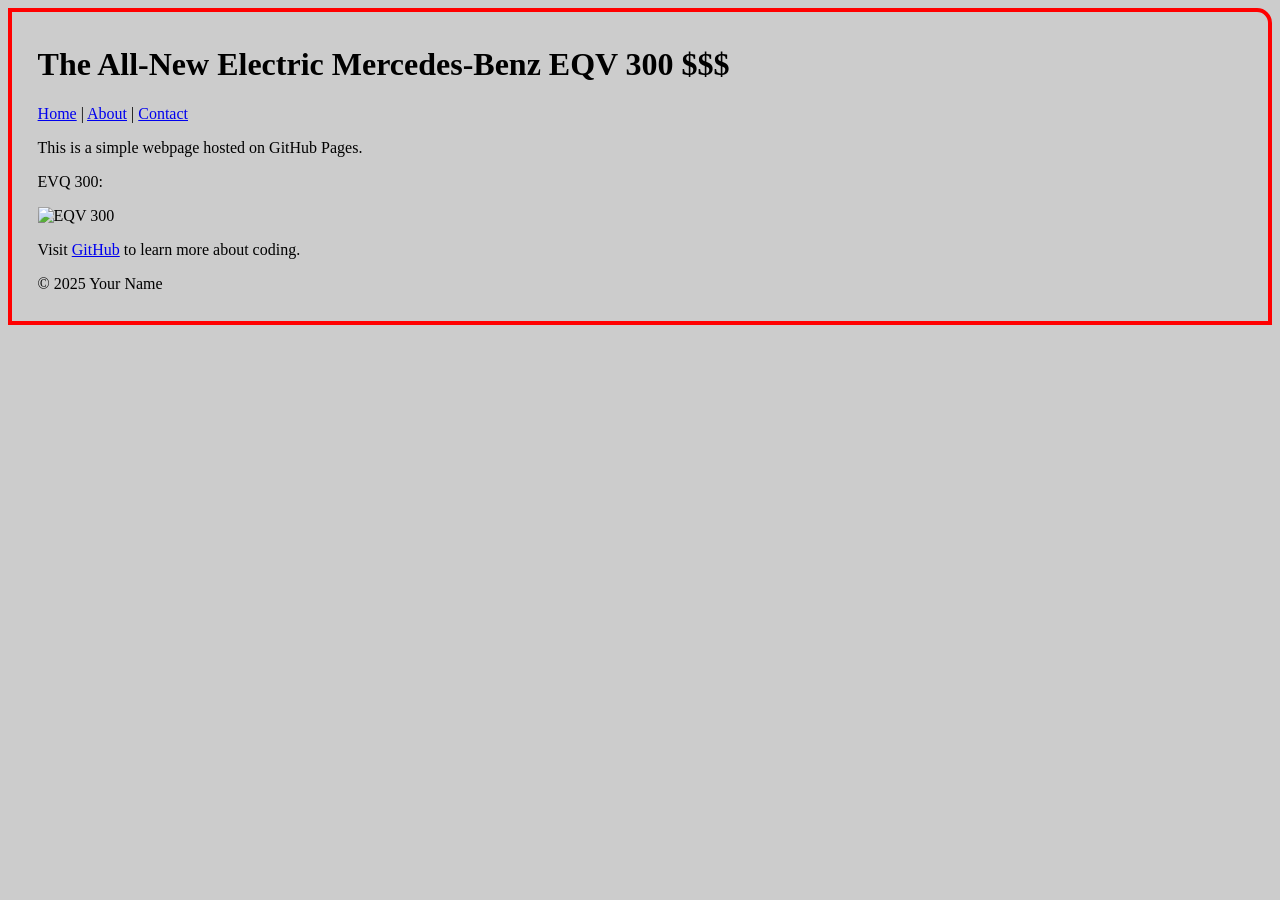
==== index.html @ f08030b7 "Adjust body styles and update EQV 300 image URL Updated the body margin and border width, and modifi" ====
<!DOCTYPE html> 

<html lang="en"> 

<head> 

    <meta charset="UTF-8"> 

    <meta name="viewport" content="width=device-width, initial-scale=1.0"> 

    <title>My First GitHub Page</title> 
    <link rel="stylesheet" href="styles.css"> 

</head> 
    <body style="background: #ccc; margin: 1 15%; border: solid #f00 4px; border-top-right-radius:15px;boarder-top-left-radius:15px;padding:1% 2%">


<body> 

    <header> 

        <h1>The All-New Electric Mercedes-Benz EQV 300  $$$</h1>
        <nav> 

            <a href="index.html">Home</a> | 

            <a href="about.html">About</a> | 

            <a href="contact.html">Contact</a> 
        </nav> 
    </header>
 
    <main> 

        <p>This is a simple webpage hosted on GitHub Pages.</p> 

        <p>EVQ 300:</p>

        <img src="https://www.mercedes-benz.co.za/content/dam/hq/passengercars/cars/eqv-24-1/overview/24C0050_026.jpg/1760705836252.jpg?im=Crop,rect=(0,948,5406,2402);Resize=( 1280px – 1920px	16:9)" alt="EQV 300"> 

         

        <p>Visit <a href="https://github.com">GitHub</a> to learn more about coding.</p> 

    </main> 

 

    <footer> 

        <p>&copy; 2025 Your Name</p> 

    </footer> 

 

</body> 

</html>
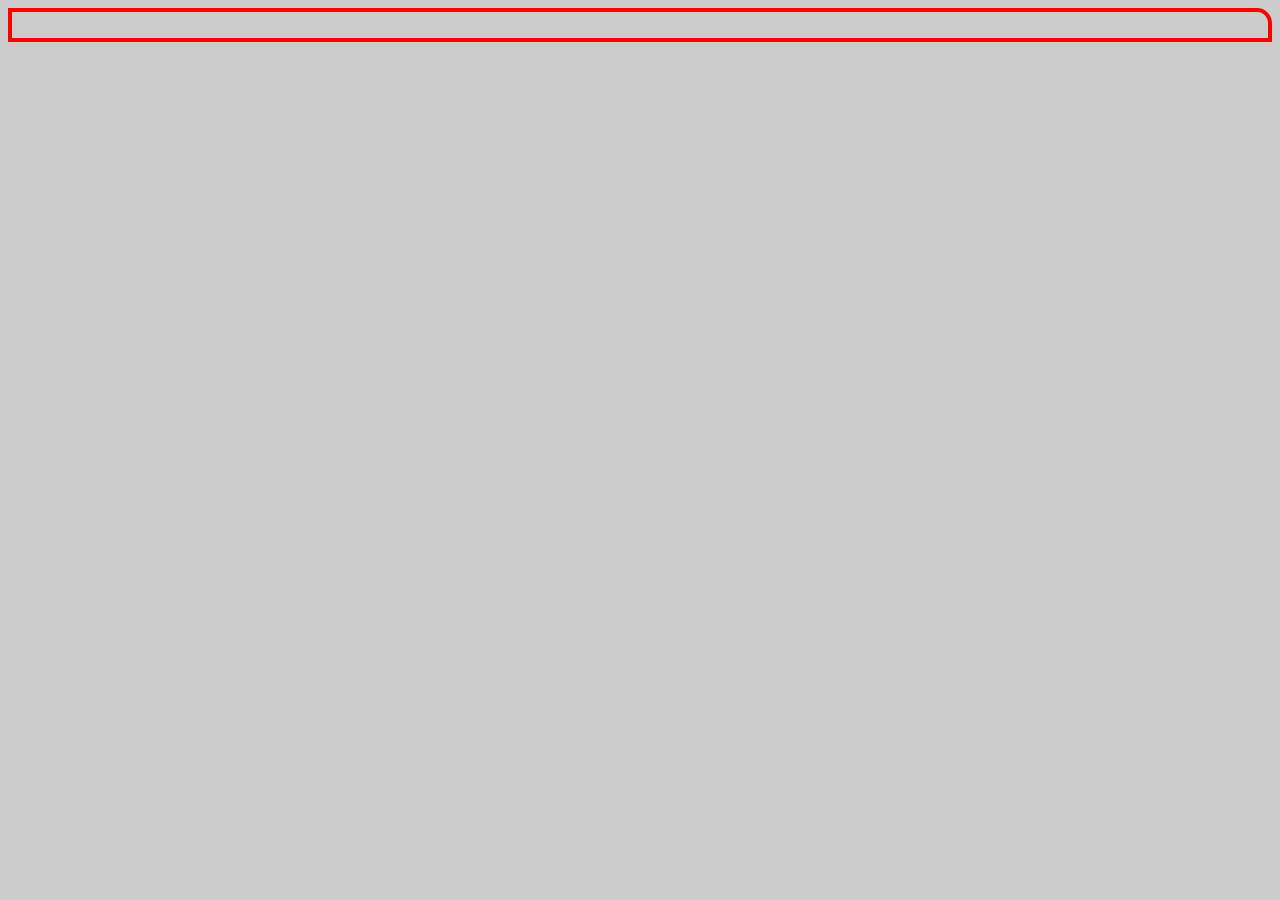
==== commit 07072dd6: "Update index.html with new content" ====
--- a/index.html
+++ b/index.html
@@ -9,51 +9,17 @@
     <meta name="viewport" content="width=device-width, initial-scale=1.0"> 
 
     <title>My First GitHub Page</title> 
-    <link rel="stylesheet" href="styles.css"> 
+    <link rel="stylesheet" href="styles.css">
+    <style>
+        img {
+            max-width: 100%;
+            height: auto;
+            display: block;
+            margin: 20px auto;
+            border-radius: 10px;
+            box-shadow: 0 4px 8px rgba(0, 0, 0, 0.2);
+        }
+    </style>
 
 </head> 
-    <body style="background: #ccc; margin: 1 15%; border: solid #f00 4px; border-top-right-radius:15px;boarder-top-left-radius:15px;padding:1% 2%">
-
-
-<body> 
-
-    <header> 
-
-        <h1>The All-New Electric Mercedes-Benz EQV 300  $$$</h1>
-        <nav> 
-
-            <a href="index.html">Home</a> | 
-
-            <a href="about.html">About</a> | 
-
-            <a href="contact.html">Contact</a> 
-        </nav> 
-    </header>
- 
-    <main> 
-
-        <p>This is a simple webpage hosted on GitHub Pages.</p> 
-
-        <p>EVQ 300:</p>
-
-        <img src="https://www.mercedes-benz.co.za/content/dam/hq/passengercars/cars/eqv-24-1/overview/24C0050_026.jpg/1760705836252.jpg?im=Crop,rect=(0,948,5406,2402);Resize=( 1280px – 1920px	16:9)" alt="EQV 300"> 
-
-         
-
-        <p>Visit <a href="https://github.com">GitHub</a> to learn more about coding.</p> 
-
-    </main> 
-
- 
-
-    <footer> 
-
-        <p>&copy; 2025 Your Name</p> 
-
-    </footer> 
-
- 
-
-</body> 
-
-</html> 
+    <body style="background: #ccc; margin: 1 15%; border: solid #f00 4px; border-top-right-radius:15px;boarder-top-left-radius:15px;padding:1% 2%">
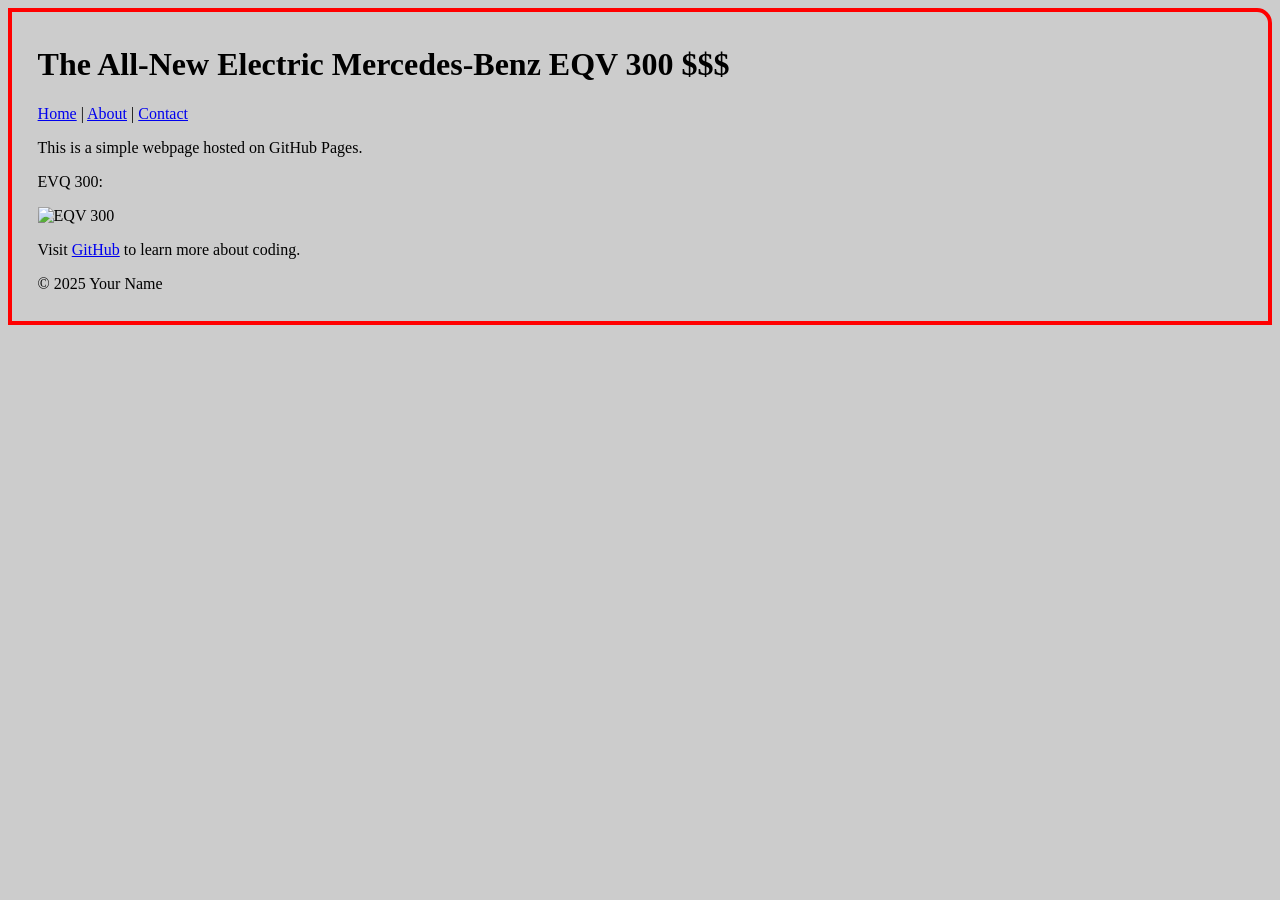
==== commit a40696ec: "Restore index.html to the original version" ====
--- a/index.html
+++ b/index.html
@@ -9,17 +9,47 @@
     <meta name="viewport" content="width=device-width, initial-scale=1.0"> 
 
     <title>My First GitHub Page</title> 
-    <link rel="stylesheet" href="styles.css">
-    <style>
-        img {
-            max-width: 100%;
-            height: auto;
-            display: block;
-            margin: 20px auto;
-            border-radius: 10px;
-            box-shadow: 0 4px 8px rgba(0, 0, 0, 0.2);
-        }
-    </style>
+    <link rel="stylesheet" href="styles.css"> 
 
 </head> 
-    <body style="background: #ccc; margin: 1 15%; border: solid #f00 4px; border-top-right-radius:15px;boarder-top-left-radius:15px;padding:1% 2%">+    <body style="background: #ccc; margin: 1 15%; border: solid #f00 4px; border-top-right-radius:15px;boarder-top-left-radius:15px;padding:1% 2%">
+
+
+<body> 
+
+    <header> 
+
+        <h1>The All-New Electric Mercedes-Benz EQV 300  $$$</h1>
+        <nav> 
+
+            <a href="index.html">Home</a> | 
+
+            <a href="about.html">About</a> | 
+
+            <a href="contact.html">Contact</a> 
+        </nav> 
+    </header>
+  
+    <main> 
+
+        <p>This is a simple webpage hosted on GitHub Pages.</p> 
+
+        <p>EVQ 300:</p>
+
+        <img src="https://www.mercedes-benz.co.za/content/dam/hq/passengercars/cars/eqv-24-1/overview/24C0050_026.jpg/1760705836252.jpg?im=Crop,rect=(0,948,5406,2402);Resize=(640×320px)" alt="EQV 300"> 
+
+         
+
+        <p>Visit <a href="https://github.com">GitHub</a> to learn more about coding.</p> 
+
+    </main> 
+  
+    <footer> 
+
+        <p>&copy; 2025 Your Name</p> 
+
+    </footer> 
+  
+
+</body> 
+</html>
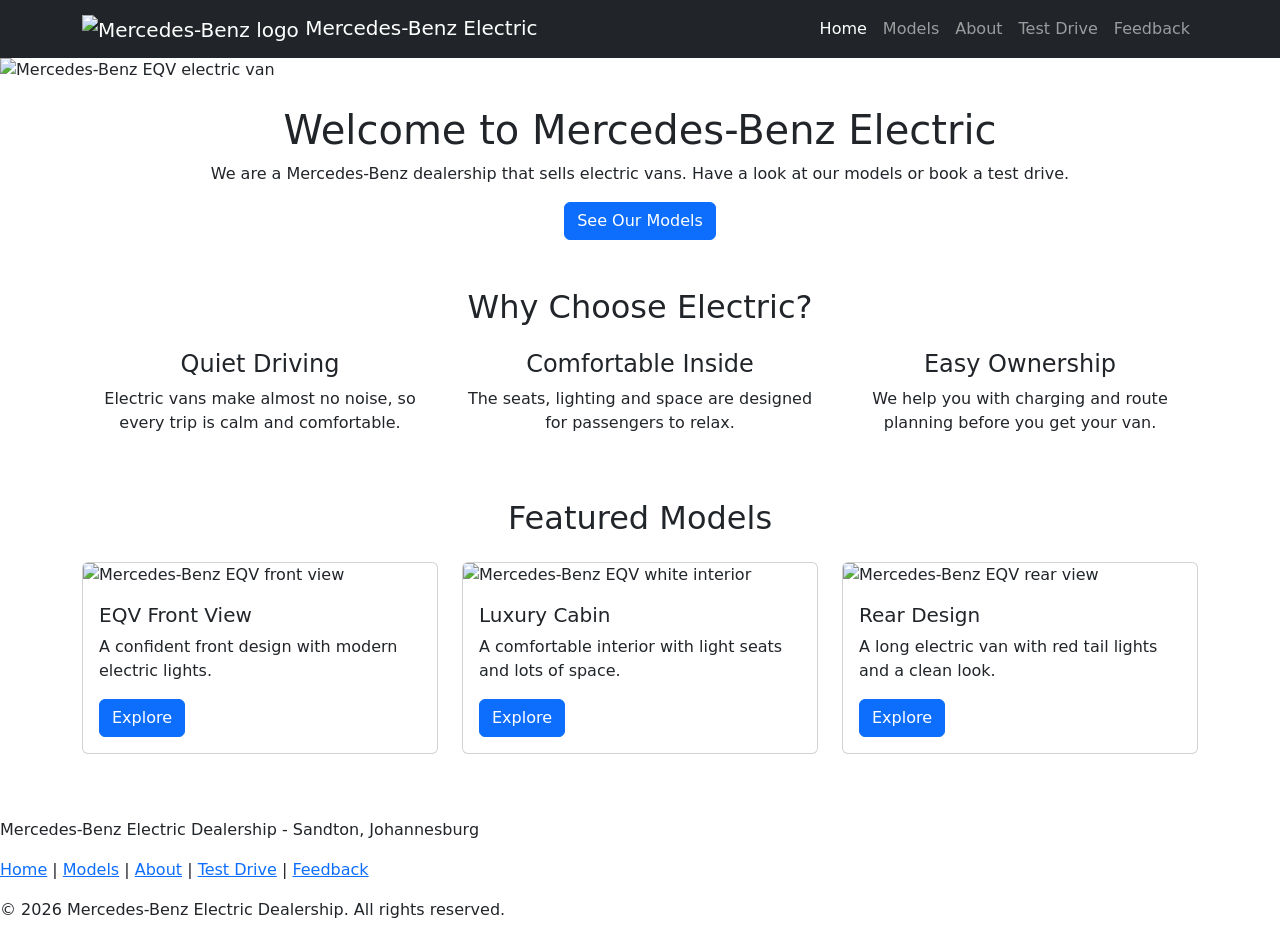
==== commit 8dee2a9d: "Add files via upload" ====
--- a/index.html
+++ b/index.html
@@ -1,55 +1,115 @@
-<!DOCTYPE html> 
+<!DOCTYPE html>
+<html lang="en">
+<head>
+  <meta charset="UTF-8">
+  <meta name="viewport" content="width=device-width, initial-scale=1.0">
+  <title>Mercedes-Benz Electric - Home</title>
+  <link href="https://cdn.jsdelivr.net/npm/bootstrap@5.3.3/dist/css/bootstrap.min.css" rel="stylesheet">
+  <link rel="stylesheet" href="css/style.css">
+</head>
+<body>
 
-<html lang="en"> 
+  <!-- Navigation bar -->
+  <nav class="navbar navbar-expand-lg navbar-dark bg-dark">
+    <div class="container">
+      <a class="navbar-brand" href="index.html">
+        <img src="assets/images/logo.jfif" alt="Mercedes-Benz logo" height="30"> Mercedes-Benz Electric
+      </a>
+      <button class="navbar-toggler" type="button" data-bs-toggle="collapse" data-bs-target="#myNavbar">
+        <span class="navbar-toggler-icon"></span>
+      </button>
+      <div class="collapse navbar-collapse" id="myNavbar">
+        <ul class="navbar-nav ms-auto">
+          <li class="nav-item"><a class="nav-link active" href="index.html">Home</a></li>
+          <li class="nav-item"><a class="nav-link" href="models.html">Models</a></li>
+          <li class="nav-item"><a class="nav-link" href="about.html">About</a></li>
+          <li class="nav-item"><a class="nav-link" href="testdrive.html">Test Drive</a></li>
+          <li class="nav-item"><a class="nav-link" href="feedback.html">Feedback</a></li>
+        </ul>
+      </div>
+    </div>
+  </nav>
 
-<head> 
+  <!-- Big picture at the top -->
+  <img class="hero-img" src="assets/images/cars/eqv-era-campaign.png" alt="Mercedes-Benz EQV electric van">
 
-    <meta charset="UTF-8"> 
+  <!-- Welcome section -->
+  <div class="container text-center my-4">
+    <h1>Welcome to Mercedes-Benz Electric</h1>
+    <p>We are a Mercedes-Benz dealership that sells electric vans. Have a look at our models or book a test drive.</p>
+    <a class="btn btn-primary" href="models.html">See Our Models</a>
+  </div>
 
-    <meta name="viewport" content="width=device-width, initial-scale=1.0"> 
+  <!-- Why electric section -->
+  <div class="container my-5">
+    <h2 class="text-center mb-4">Why Choose Electric?</h2>
+    <div class="row">
+      <div class="col-md-4 text-center">
+        <h4>Quiet Driving</h4>
+        <p>Electric vans make almost no noise, so every trip is calm and comfortable.</p>
+      </div>
+      <div class="col-md-4 text-center">
+        <h4>Comfortable Inside</h4>
+        <p>The seats, lighting and space are designed for passengers to relax.</p>
+      </div>
+      <div class="col-md-4 text-center">
+        <h4>Easy Ownership</h4>
+        <p>We help you with charging and route planning before you get your van.</p>
+      </div>
+    </div>
+  </div>
 
-    <title>My First GitHub Page</title> 
-    <link rel="stylesheet" href="styles.css"> 
+  <!-- Featured models section -->
+  <div class="container my-5">
+    <h2 class="text-center mb-4">Featured Models</h2>
+    <div class="row">
+      <div class="col-md-4 mb-3">
+        <div class="card">
+          <img class="card-img-top" src="assets/images/cars/eqv-front.png" alt="Mercedes-Benz EQV front view">
+          <div class="card-body">
+            <h5 class="card-title">EQV Front View</h5>
+            <p class="card-text">A confident front design with modern electric lights.</p>
+            <a class="btn btn-primary" href="models.html">Explore</a>
+          </div>
+        </div>
+      </div>
+      <div class="col-md-4 mb-3">
+        <div class="card">
+          <img class="card-img-top" src="assets/images/cars/eqv-interior-white.png" alt="Mercedes-Benz EQV white interior">
+          <div class="card-body">
+            <h5 class="card-title">Luxury Cabin</h5>
+            <p class="card-text">A comfortable interior with light seats and lots of space.</p>
+            <a class="btn btn-primary" href="models.html">Explore</a>
+          </div>
+        </div>
+      </div>
+      <div class="col-md-4 mb-3">
+        <div class="card">
+          <img class="card-img-top" src="assets/images/cars/eqv-rear-drive.png" alt="Mercedes-Benz EQV rear view">
+          <div class="card-body">
+            <h5 class="card-title">Rear Design</h5>
+            <p class="card-text">A long electric van with red tail lights and a clean look.</p>
+            <a class="btn btn-primary" href="models.html">Explore</a>
+          </div>
+        </div>
+      </div>
+    </div>
+  </div>
 
-</head> 
-    <body style="background: #ccc; margin: 1 15%; border: solid #f00 4px; border-top-right-radius:15px;boarder-top-left-radius:15px;padding:1% 2%">
+  <!-- Footer -->
+  <footer>
+    <p>Mercedes-Benz Electric Dealership - Sandton, Johannesburg</p>
+    <p>
+      <a href="index.html">Home</a> |
+      <a href="models.html">Models</a> |
+      <a href="about.html">About</a> |
+      <a href="testdrive.html">Test Drive</a> |
+      <a href="feedback.html">Feedback</a>
+    </p>
+    <p>&copy; 2026 Mercedes-Benz Electric Dealership. All rights reserved.</p>
+  </footer>
 
-
-<body> 
-
-    <header> 
-
-        <h1>The All-New Electric Mercedes-Benz EQV 300  $$$</h1>
-        <nav> 
-
-            <a href="index.html">Home</a> | 
-
-            <a href="about.html">About</a> | 
-
-            <a href="contact.html">Contact</a> 
-        </nav> 
-    </header>
-  
-    <main> 
-
-        <p>This is a simple webpage hosted on GitHub Pages.</p> 
-
-        <p>EVQ 300:</p>
-
-        <img src="https://www.mercedes-benz.co.za/content/dam/hq/passengercars/cars/eqv-24-1/overview/24C0050_026.jpg/1760705836252.jpg?im=Crop,rect=(0,948,5406,2402);Resize=(640×320px)" alt="EQV 300"> 
-
-         
-
-        <p>Visit <a href="https://github.com">GitHub</a> to learn more about coding.</p> 
-
-    </main> 
-  
-    <footer> 
-
-        <p>&copy; 2025 Your Name</p> 
-
-    </footer> 
-  
-
-</body> 
-</html>+  <script src="https://cdn.jsdelivr.net/npm/bootstrap@5.3.3/dist/js/bootstrap.bundle.min.js"></script>
+  <script src="js/main.js"></script>
+</body>
+</html>
